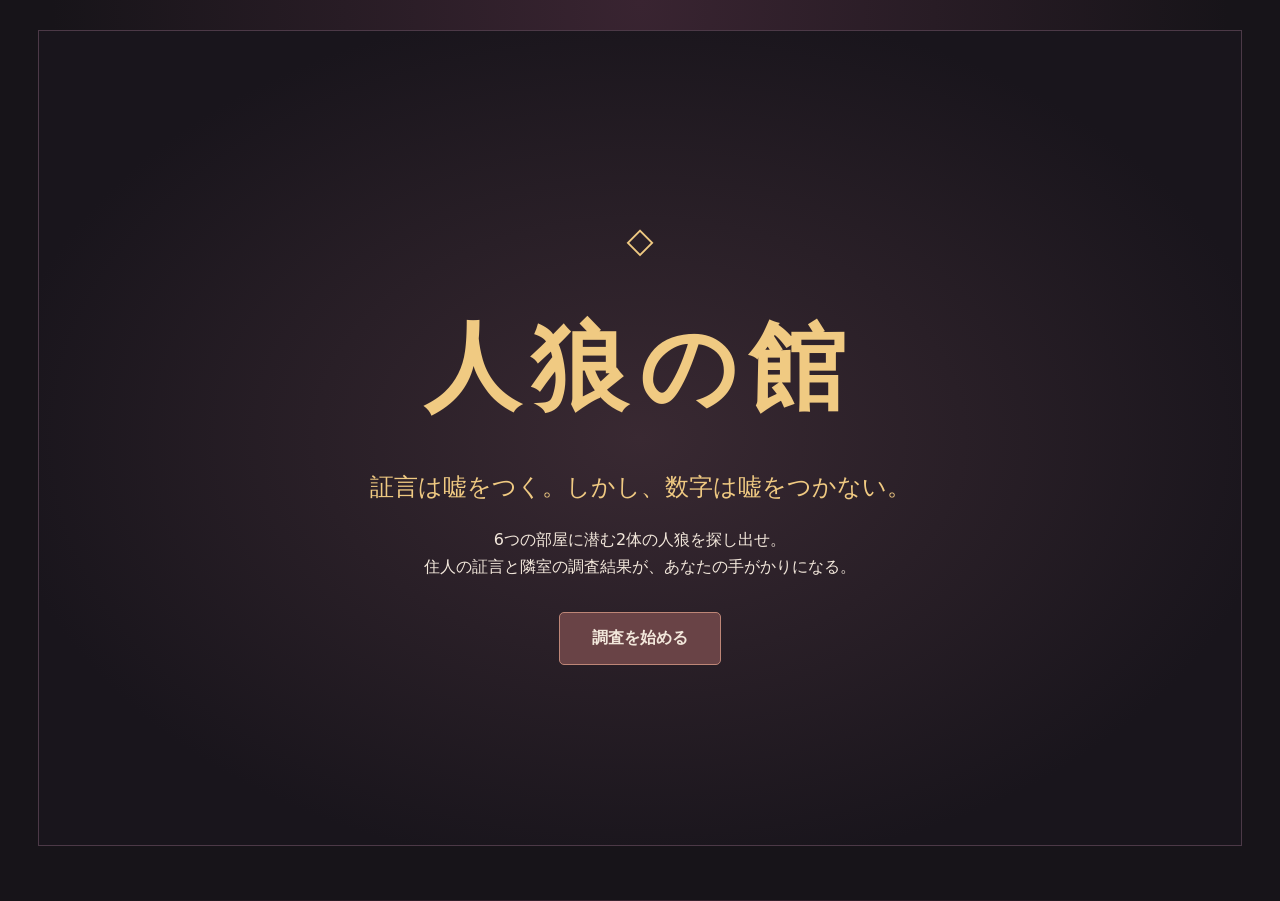
==== index.html @ a3e04810 "Implement playable 人狼の館 browser prototype" ====
<!doctype html>
<html lang="ja">
<head>
<meta charset="utf-8">
<meta name="viewport" content="width=device-width, initial-scale=1">
<meta name="theme-color" content="#17141a">
<title>人狼の館</title>
<link rel="stylesheet" href="style.css">
<script defer src="game.js"></script>
<script defer src="ui.js"></script>
</head>
<body>
<main id="app"></main>
<div id="announcement" class="sr-only" role="status" aria-live="polite"></div>
</body>
</html>
---- style.css ----
:root{color-scheme:dark;--bg:#171419;--panel:#211c24;--edge:#4c3947;--ink:#f2e7db;--muted:#c2b0ba;--gold:#f0ca82;--red:#f0a8aa;font:16px/1.65 system-ui,sans-serif}
*{box-sizing:border-box}body{margin:0;min-height:100vh;color:var(--ink);background:radial-gradient(ellipse at top,#392431,var(--bg) 65%)}main{width:min(1380px,100%);padding:30px clamp(14px,3vw,42px) 54px;margin:auto}
h1,h2,h3,p{margin:0}h1,h2{font-family:"Yu Mincho",YuMincho,"Hiragino Mincho ProN",serif}h1{font-size:clamp(1.6rem,3vw,2.6rem);letter-spacing:.12em}h2{font-size:1.45rem}button{font:inherit;cursor:pointer;color:var(--ink);background:#322936;border:1px solid #70586d;border-radius:5px;padding:8px 13px;min-height:44px}button:hover:not(:disabled){background:#4a3749}button:disabled{opacity:.55;cursor:default}button:focus-visible,summary:focus-visible,.corridor:focus-visible{outline:2px solid var(--gold);outline-offset:2px}.primary{background:#694346;border-color:#be8677;font-weight:700}.danger{color:var(--red);background:#39272f}.cover{min-height:calc(100vh - 84px);display:grid;justify-items:center;align-content:center;gap:20px;text-align:center;padding:25px;border:1px solid var(--edge);background:radial-gradient(ellipse at center,#392932,#19151c 76%)}.cover h1{font-size:clamp(2.8rem,10vw,6rem);color:var(--gold)}.crest{color:var(--gold);font-size:2.2rem}.tagline{font-family:"Yu Mincho",serif;color:var(--gold);font-size:clamp(1rem,3vw,1.5rem)}.cover .primary{margin-top:12px;padding:12px 32px}
.top,.section-heading{display:flex;align-items:center;justify-content:space-between;gap:8px 24px;flex-wrap:wrap}.top{border-bottom:1px solid var(--edge);padding-bottom:12px}.top b,.stats b,.reading strong{color:var(--gold)}.stats{display:flex;flex-wrap:wrap;gap:5px 22px;margin:15px 0 24px}.stats span,.section-heading p,.mobile-note,.ledger li{color:var(--muted)}.section-heading{margin-bottom:10px}.corridor{overflow-x:auto;padding:3px 0 10px}.rooms{display:grid;grid-template-columns:repeat(6,minmax(150px,1fr));gap:10px;min-width:950px}
.room{display:grid;grid-template-rows:auto 100px auto minmax(90px,1fr) auto auto;gap:8px;text-align:center;padding:10px;background:var(--panel);border:1px solid var(--edge);border-radius:9px}.room h3{font-family:Georgia,serif;color:var(--gold);font-size:1.6rem}.room h3 small{font: .75rem system-ui;margin-left:3px}.portrait{position:relative;overflow:hidden;border-radius:70px 70px 4px 4px;border:1px solid var(--edge);background:radial-gradient(ellipse at 50% 45%,#67444f,#332733 70%)}.portrait span{position:absolute;left:50%;bottom:-25px;width:74px;height:78px;transform:translateX(-50%);border-radius:48% 48% 0 0;background:#151117}.portrait span::before{content:"";position:absolute;left:50%;top:-34px;width:36px;height:44px;transform:translateX(-50%);border-radius:48%;background:#151117}.revealed .portrait{filter:grayscale(1)}.identity{font-size:.8rem;color:var(--muted)}.speech{font-size:.88rem;text-align:left;padding:9px;background:#2c2430;border-radius:5px}.reading{min-height:56px;display:flex;align-items:center;justify-content:center;gap:8px;border-top:1px solid var(--edge);font-size:.75rem;color:var(--muted)}.reading strong{font:700 2.25rem Georgia,serif}.actions{display:grid;grid-template-columns:1fr 1fr;gap:4px}.actions button{padding:5px;font-size:.85rem}
.scene,.ledger{margin:20px 0;padding:16px 20px;border:1px solid var(--edge);border-radius:8px;background:#231b25}.scene p{margin:8px 0 14px}.night{background:#241821;animation:dusk .65s ease-out}.won h2{color:var(--gold)}.lost h2{color:var(--red)}@keyframes dusk{from{opacity:.35;transform:translateY(-5px)}to{opacity:1;transform:none}}.ledger details{margin-top:15px}.ledger summary{cursor:pointer;padding:7px 0}.ledger h3{margin-top:12px}.ledger ul{margin:4px 0;padding-left:24px}.pairs{margin-top:10px}.pairs ul{display:flex;flex-wrap:wrap;gap:4px 28px}.mobile-note{display:none;font-size:.8rem}.sr-only{position:absolute;width:1px;height:1px;overflow:hidden;clip-path:inset(50%);white-space:nowrap}@media(max-width:1020px){.mobile-note{display:block}}@media(max-width:520px){main{padding-top:18px}.room{padding:8px}.section-heading p{font-size:.9rem}}@media(prefers-reduced-motion:reduce){.night{animation:none}}
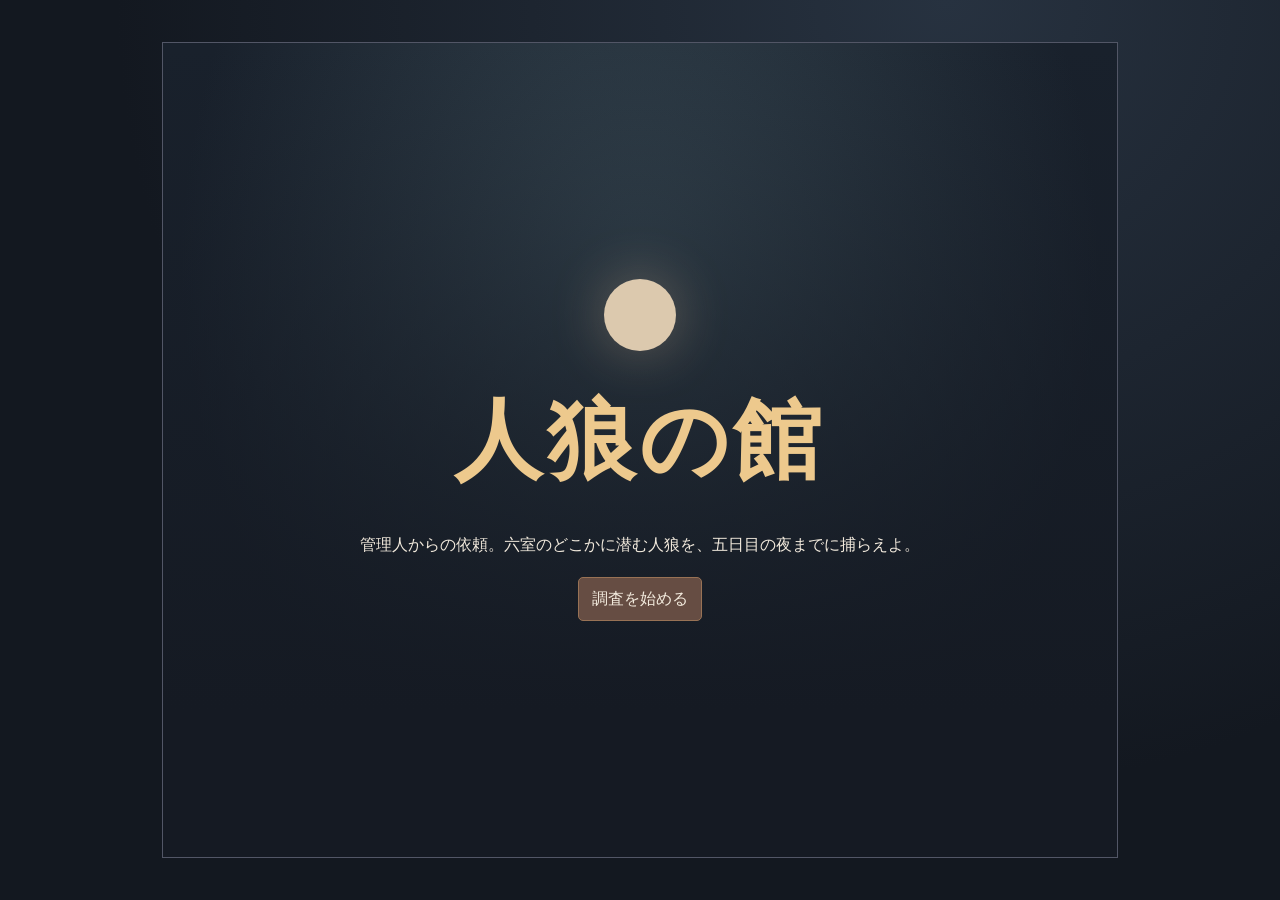
==== commit 0a43875a: "Remake 人狼の館 as a 2D investigation and capture game" ====
--- a/index.html
+++ b/index.html
@@ -3,7 +3,7 @@
 <head>
 <meta charset="utf-8">
 <meta name="viewport" content="width=device-width, initial-scale=1">
-<meta name="theme-color" content="#17141a">
+<meta name="theme-color" content="#131820">
 <title>人狼の館</title>
 <link rel="stylesheet" href="style.css">
 <script defer src="game.js"></script>
@@ -11,6 +11,5 @@
 </head>
 <body>
 <main id="app"></main>
-<div id="announcement" class="sr-only" role="status" aria-live="polite"></div>
 </body>
 </html>
--- a/style.css
+++ b/style.css
@@ -1,6 +1,6 @@
-:root{color-scheme:dark;--bg:#171419;--panel:#211c24;--edge:#4c3947;--ink:#f2e7db;--muted:#c2b0ba;--gold:#f0ca82;--red:#f0a8aa;font:16px/1.65 system-ui,sans-serif}
-*{box-sizing:border-box}body{margin:0;min-height:100vh;color:var(--ink);background:radial-gradient(ellipse at top,#392431,var(--bg) 65%)}main{width:min(1380px,100%);padding:30px clamp(14px,3vw,42px) 54px;margin:auto}
-h1,h2,h3,p{margin:0}h1,h2{font-family:"Yu Mincho",YuMincho,"Hiragino Mincho ProN",serif}h1{font-size:clamp(1.6rem,3vw,2.6rem);letter-spacing:.12em}h2{font-size:1.45rem}button{font:inherit;cursor:pointer;color:var(--ink);background:#322936;border:1px solid #70586d;border-radius:5px;padding:8px 13px;min-height:44px}button:hover:not(:disabled){background:#4a3749}button:disabled{opacity:.55;cursor:default}button:focus-visible,summary:focus-visible,.corridor:focus-visible{outline:2px solid var(--gold);outline-offset:2px}.primary{background:#694346;border-color:#be8677;font-weight:700}.danger{color:var(--red);background:#39272f}.cover{min-height:calc(100vh - 84px);display:grid;justify-items:center;align-content:center;gap:20px;text-align:center;padding:25px;border:1px solid var(--edge);background:radial-gradient(ellipse at center,#392932,#19151c 76%)}.cover h1{font-size:clamp(2.8rem,10vw,6rem);color:var(--gold)}.crest{color:var(--gold);font-size:2.2rem}.tagline{font-family:"Yu Mincho",serif;color:var(--gold);font-size:clamp(1rem,3vw,1.5rem)}.cover .primary{margin-top:12px;padding:12px 32px}
-.top,.section-heading{display:flex;align-items:center;justify-content:space-between;gap:8px 24px;flex-wrap:wrap}.top{border-bottom:1px solid var(--edge);padding-bottom:12px}.top b,.stats b,.reading strong{color:var(--gold)}.stats{display:flex;flex-wrap:wrap;gap:5px 22px;margin:15px 0 24px}.stats span,.section-heading p,.mobile-note,.ledger li{color:var(--muted)}.section-heading{margin-bottom:10px}.corridor{overflow-x:auto;padding:3px 0 10px}.rooms{display:grid;grid-template-columns:repeat(6,minmax(150px,1fr));gap:10px;min-width:950px}
-.room{display:grid;grid-template-rows:auto 100px auto minmax(90px,1fr) auto auto;gap:8px;text-align:center;padding:10px;background:var(--panel);border:1px solid var(--edge);border-radius:9px}.room h3{font-family:Georgia,serif;color:var(--gold);font-size:1.6rem}.room h3 small{font: .75rem system-ui;margin-left:3px}.portrait{position:relative;overflow:hidden;border-radius:70px 70px 4px 4px;border:1px solid var(--edge);background:radial-gradient(ellipse at 50% 45%,#67444f,#332733 70%)}.portrait span{position:absolute;left:50%;bottom:-25px;width:74px;height:78px;transform:translateX(-50%);border-radius:48% 48% 0 0;background:#151117}.portrait span::before{content:"";position:absolute;left:50%;top:-34px;width:36px;height:44px;transform:translateX(-50%);border-radius:48%;background:#151117}.revealed .portrait{filter:grayscale(1)}.identity{font-size:.8rem;color:var(--muted)}.speech{font-size:.88rem;text-align:left;padding:9px;background:#2c2430;border-radius:5px}.reading{min-height:56px;display:flex;align-items:center;justify-content:center;gap:8px;border-top:1px solid var(--edge);font-size:.75rem;color:var(--muted)}.reading strong{font:700 2.25rem Georgia,serif}.actions{display:grid;grid-template-columns:1fr 1fr;gap:4px}.actions button{padding:5px;font-size:.85rem}
-.scene,.ledger{margin:20px 0;padding:16px 20px;border:1px solid var(--edge);border-radius:8px;background:#231b25}.scene p{margin:8px 0 14px}.night{background:#241821;animation:dusk .65s ease-out}.won h2{color:var(--gold)}.lost h2{color:var(--red)}@keyframes dusk{from{opacity:.35;transform:translateY(-5px)}to{opacity:1;transform:none}}.ledger details{margin-top:15px}.ledger summary{cursor:pointer;padding:7px 0}.ledger h3{margin-top:12px}.ledger ul{margin:4px 0;padding-left:24px}.pairs{margin-top:10px}.pairs ul{display:flex;flex-wrap:wrap;gap:4px 28px}.mobile-note{display:none;font-size:.8rem}.sr-only{position:absolute;width:1px;height:1px;overflow:hidden;clip-path:inset(50%);white-space:nowrap}@media(max-width:1020px){.mobile-note{display:block}}@media(max-width:520px){main{padding-top:18px}.room{padding:8px}.section-heading p{font-size:.9rem}}@media(prefers-reduced-motion:reduce){.night{animation:none}}
+:root{color-scheme:dark;--bg:#131820;--panel:#202832;--ink:#f1e9dc;--muted:#bcc2c3;--line:#525666;--gold:#edc98d;--green:#addac1;--red:#e8a5a9;font:16px/1.6 system-ui,sans-serif}
+*{box-sizing:border-box}body{margin:0;color:var(--ink);background:radial-gradient(ellipse at 74% 0,#273240,var(--bg) 62%);min-height:100vh}main{width:min(1040px,100%);margin:auto;padding:clamp(14px,4vw,42px)}h1,h2,h3,p{margin:0}h1,h2{font-family:"Yu Mincho",serif;letter-spacing:.05em}h2{font-size:clamp(1.4rem,4vw,2rem)}button,textarea{font:inherit}button{cursor:pointer;color:var(--ink);min-height:44px;border:1px solid #696777;background:#303642;border-radius:5px;padding:8px 13px}button:hover:not(:disabled){border-color:var(--gold);background-color:#48414a}button:disabled{opacity:.52;cursor:default}button:focus-visible,textarea:focus-visible,.hall-scroll:focus-visible{outline:2px solid var(--gold);outline-offset:3px}.primary,.active{background:#664d43;border-color:#987255}.muted,small{color:var(--muted)}.muted{margin-bottom:12px}header,.toolbar,.status,.room-header{display:flex;align-items:center;gap:8px 14px;flex-wrap:wrap}header{margin-bottom:20px;padding-bottom:12px;border-bottom:1px solid var(--line);justify-content:space-between}header h1{font-size:clamp(1.25rem,3vw,1.8rem)}.status{color:var(--gold)}.toolbar,.room-header{margin:12px 0}.room-header{justify-content:space-between}
+.cover{position:relative;isolation:isolate;min-height:calc(100vh - 84px);padding:24px;display:grid;align-content:center;justify-items:center;text-align:center;gap:20px;border:1px solid var(--line);background:linear-gradient(0deg,#151a23 18%,transparent),radial-gradient(ellipse at 50% 27%,#34444f,#19212c 68%)}.cover h1{font-size:clamp(2.7rem,11vw,5.5rem);color:var(--gold)}.cover p{max-width:35rem}.moon{width:72px;height:72px;border-radius:50%;background:#dcc9ae;box-shadow:0 0 55px #e4c19855}
+.hall-scroll{overflow-x:auto;padding:4px 0 9px}.hall{min-width:665px;border:1px solid var(--line);padding:25px 15px 13px;background:linear-gradient(180deg,#252832 0%,#48414a 57%,#262933 58%,#161d27 100%);box-shadow:inset 0 0 45px #12151d}.doors{display:grid;grid-template-columns:repeat(6,1fr);gap:9px}.door-bay{text-align:center}.door{position:relative;width:min(100%,112px);height:clamp(115px,20vw,177px);display:grid;align-content:start;justify-items:center;padding-top:15px;margin-bottom:9px;color:var(--gold);border:5px solid #71564e;border-bottom-color:#383037;border-radius:3px 3px 0 0;background:linear-gradient(100deg,#4e3c41,#2e2831);box-shadow:0 3px 7px #0a0c11,inset 0 0 0 2px #302733}.door::before{content:"";width:28px;height:4px;margin-bottom:7px;border-radius:60%;background:var(--gold);box-shadow:0 0 19px #f4bb77aa}.door strong{color:#f3d9a9;border:1px solid #866d59;padding:0 7px;font-family:Georgia,serif}.knob{position:absolute;top:60%;right:14%;width:8px;height:8px;border-radius:50%;background:#c29965}.bay-label{display:block;color:var(--muted);font-size:.73rem}.passages{display:grid;grid-template-columns:repeat(5,1fr);gap:7px;margin:14px 7% 0}.edge{font-size:.8rem;padding:3px}
+.room-scene{position:relative;isolation:isolate;min-height:325px;aspect-ratio:2.25;border:1px solid var(--line);border-radius:5px;overflow:hidden;background:linear-gradient(177deg,#282d39 0 54%,transparent 54.2%),repeating-linear-gradient(6deg,#48414b 0 3px,#393341 3px 24px);box-shadow:inset 0 0 70px #111722}.room-scene::before{content:"";position:absolute;inset:10% 7% 22%;background:radial-gradient(ellipse,#bc8a582a,transparent 65%);pointer-events:none}.prop{position:absolute;width:21%;height:36%;padding:0;border:1px solid transparent;border-radius:7px;background:transparent;display:grid;grid-template-rows:minmax(0,1fr) auto;justify-items:center;align-items:end;line-height:1.15}.prop svg,.trace svg{width:100%;height:100%;filter:drop-shadow(2px 5px 3px #12161e)}.prop span,.trace span{background:#1b202be8;padding:3px 5px;border-radius:3px;font-size:clamp(.68rem,2vw,.83rem)}.prop:hover:not(:disabled),.prop.selected{background:#d8b47818;border-color:#a58c68}.prop-window{top:3%;left:39%}.prop-clock{width:12%;height:23%;top:7%;left:63%}.prop-shelf{top:9%;left:4%;height:42%}.prop-closet{top:15%;right:3%;height:46%}.prop-desk{top:43%;left:23%;width:27%}.prop-bed{top:54%;right:22%;width:28%}.prop-bin{top:52%;left:2%;width:15%;height:27%}.prop-shoes{top:67%;right:3%;width:17%;height:24%}.traces{position:absolute;top:78%;left:4%;display:flex;gap:3px}.trace{padding:0;width:clamp(40px,8vw,73px);height:63px;display:grid;grid-template-rows:1fr auto;justify-items:center;background:#25232b99;color:var(--gold);line-height:1.1;border-color:#957b5b}
+.inspection,.memos{display:grid;gap:10px;grid-template-columns:repeat(2,minmax(0,1fr));margin-top:10px}.inspection section,.notebook section,.result{padding:14px;border:1px solid var(--line);background:var(--panel);border-radius:5px}.inspection button{margin:6px 3px 0 0}.inspection p{margin-top:4px;color:var(--muted)}.feedback{margin:12px 0;color:var(--gold);min-height:1.6em}.feedback:empty{display:none}.notebook{display:grid;gap:10px}.notebook ol{padding-left:24px;margin:6px 0 0}.notebook li+li{margin-top:5px}.notebook strong{color:var(--gold);font-size:.89rem}.memos textarea{display:block;width:100%;resize:vertical;background:#171c25;color:var(--ink);border:1px solid var(--line);border-radius:4px;padding:6px}.result{animation:appear .45s ease-out}.result p{margin:7px 0}.result button{margin-top:10px}.caught h2{color:var(--green)}.escaped h2{color:var(--red)}@keyframes appear{from{opacity:.35;transform:translateY(7px)}to{opacity:1;transform:none}}@media(max-width:520px){.inspection{grid-template-columns:1fr}.status{gap:4px 10px}.room-scene{aspect-ratio:auto}.prop-clock{width:15%}}@media(prefers-reduced-motion:reduce){.result{animation:none}}
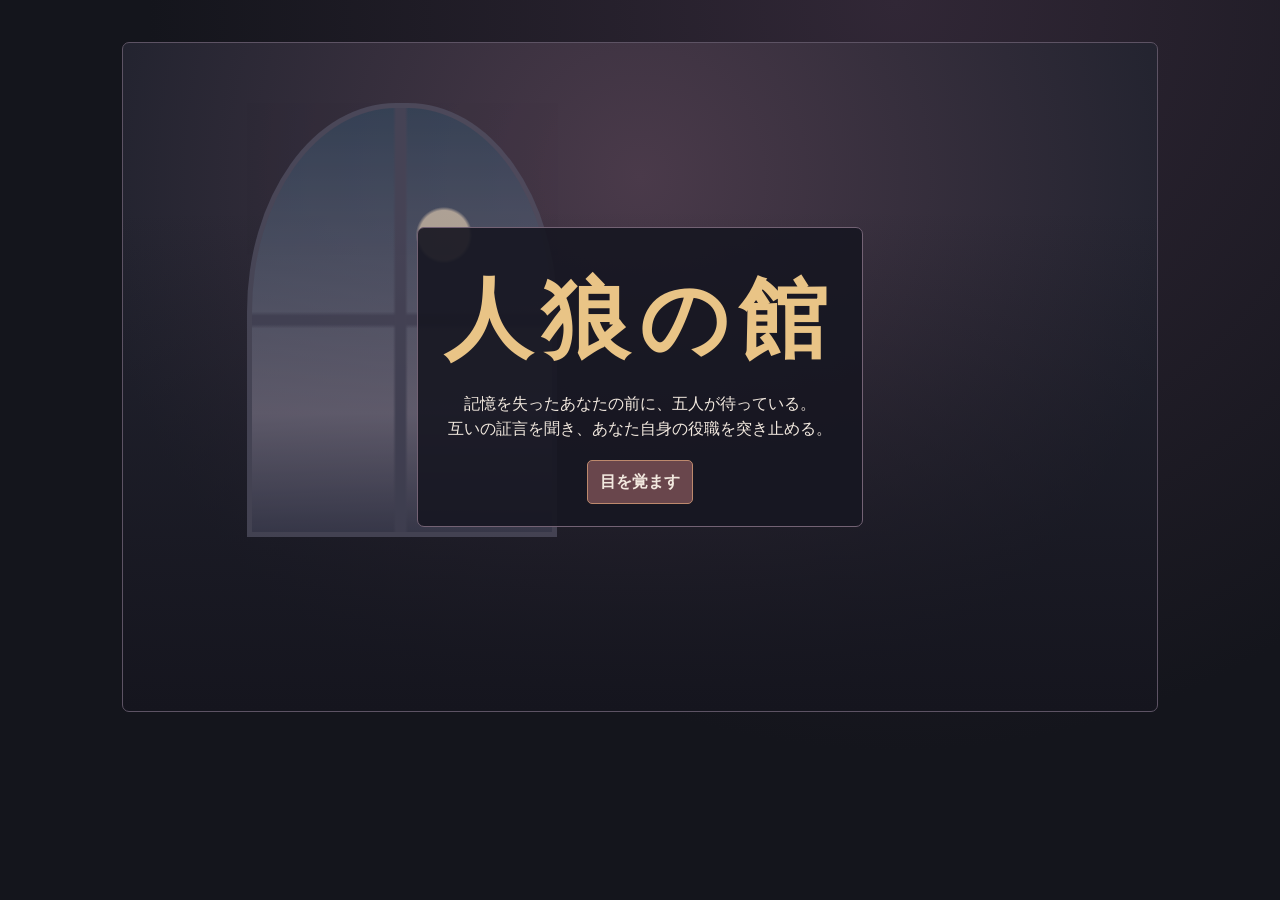
==== commit b145c82c: "Remake 人狼の館 as a hidden-identity interview mystery" ====
--- a/index.html
+++ b/index.html
@@ -3,7 +3,7 @@
 <head>
 <meta charset="utf-8">
 <meta name="viewport" content="width=device-width, initial-scale=1">
-<meta name="theme-color" content="#131820">
+<meta name="theme-color" content="#14151c">
 <title>人狼の館</title>
 <link rel="stylesheet" href="style.css">
 <script defer src="game.js"></script>
--- a/style.css
+++ b/style.css
@@ -1,6 +1,6 @@
-:root{color-scheme:dark;--bg:#131820;--panel:#202832;--ink:#f1e9dc;--muted:#bcc2c3;--line:#525666;--gold:#edc98d;--green:#addac1;--red:#e8a5a9;font:16px/1.6 system-ui,sans-serif}
-*{box-sizing:border-box}body{margin:0;color:var(--ink);background:radial-gradient(ellipse at 74% 0,#273240,var(--bg) 62%);min-height:100vh}main{width:min(1040px,100%);margin:auto;padding:clamp(14px,4vw,42px)}h1,h2,h3,p{margin:0}h1,h2{font-family:"Yu Mincho",serif;letter-spacing:.05em}h2{font-size:clamp(1.4rem,4vw,2rem)}button,textarea{font:inherit}button{cursor:pointer;color:var(--ink);min-height:44px;border:1px solid #696777;background:#303642;border-radius:5px;padding:8px 13px}button:hover:not(:disabled){border-color:var(--gold);background-color:#48414a}button:disabled{opacity:.52;cursor:default}button:focus-visible,textarea:focus-visible,.hall-scroll:focus-visible{outline:2px solid var(--gold);outline-offset:3px}.primary,.active{background:#664d43;border-color:#987255}.muted,small{color:var(--muted)}.muted{margin-bottom:12px}header,.toolbar,.status,.room-header{display:flex;align-items:center;gap:8px 14px;flex-wrap:wrap}header{margin-bottom:20px;padding-bottom:12px;border-bottom:1px solid var(--line);justify-content:space-between}header h1{font-size:clamp(1.25rem,3vw,1.8rem)}.status{color:var(--gold)}.toolbar,.room-header{margin:12px 0}.room-header{justify-content:space-between}
-.cover{position:relative;isolation:isolate;min-height:calc(100vh - 84px);padding:24px;display:grid;align-content:center;justify-items:center;text-align:center;gap:20px;border:1px solid var(--line);background:linear-gradient(0deg,#151a23 18%,transparent),radial-gradient(ellipse at 50% 27%,#34444f,#19212c 68%)}.cover h1{font-size:clamp(2.7rem,11vw,5.5rem);color:var(--gold)}.cover p{max-width:35rem}.moon{width:72px;height:72px;border-radius:50%;background:#dcc9ae;box-shadow:0 0 55px #e4c19855}
-.hall-scroll{overflow-x:auto;padding:4px 0 9px}.hall{min-width:665px;border:1px solid var(--line);padding:25px 15px 13px;background:linear-gradient(180deg,#252832 0%,#48414a 57%,#262933 58%,#161d27 100%);box-shadow:inset 0 0 45px #12151d}.doors{display:grid;grid-template-columns:repeat(6,1fr);gap:9px}.door-bay{text-align:center}.door{position:relative;width:min(100%,112px);height:clamp(115px,20vw,177px);display:grid;align-content:start;justify-items:center;padding-top:15px;margin-bottom:9px;color:var(--gold);border:5px solid #71564e;border-bottom-color:#383037;border-radius:3px 3px 0 0;background:linear-gradient(100deg,#4e3c41,#2e2831);box-shadow:0 3px 7px #0a0c11,inset 0 0 0 2px #302733}.door::before{content:"";width:28px;height:4px;margin-bottom:7px;border-radius:60%;background:var(--gold);box-shadow:0 0 19px #f4bb77aa}.door strong{color:#f3d9a9;border:1px solid #866d59;padding:0 7px;font-family:Georgia,serif}.knob{position:absolute;top:60%;right:14%;width:8px;height:8px;border-radius:50%;background:#c29965}.bay-label{display:block;color:var(--muted);font-size:.73rem}.passages{display:grid;grid-template-columns:repeat(5,1fr);gap:7px;margin:14px 7% 0}.edge{font-size:.8rem;padding:3px}
-.room-scene{position:relative;isolation:isolate;min-height:325px;aspect-ratio:2.25;border:1px solid var(--line);border-radius:5px;overflow:hidden;background:linear-gradient(177deg,#282d39 0 54%,transparent 54.2%),repeating-linear-gradient(6deg,#48414b 0 3px,#393341 3px 24px);box-shadow:inset 0 0 70px #111722}.room-scene::before{content:"";position:absolute;inset:10% 7% 22%;background:radial-gradient(ellipse,#bc8a582a,transparent 65%);pointer-events:none}.prop{position:absolute;width:21%;height:36%;padding:0;border:1px solid transparent;border-radius:7px;background:transparent;display:grid;grid-template-rows:minmax(0,1fr) auto;justify-items:center;align-items:end;line-height:1.15}.prop svg,.trace svg{width:100%;height:100%;filter:drop-shadow(2px 5px 3px #12161e)}.prop span,.trace span{background:#1b202be8;padding:3px 5px;border-radius:3px;font-size:clamp(.68rem,2vw,.83rem)}.prop:hover:not(:disabled),.prop.selected{background:#d8b47818;border-color:#a58c68}.prop-window{top:3%;left:39%}.prop-clock{width:12%;height:23%;top:7%;left:63%}.prop-shelf{top:9%;left:4%;height:42%}.prop-closet{top:15%;right:3%;height:46%}.prop-desk{top:43%;left:23%;width:27%}.prop-bed{top:54%;right:22%;width:28%}.prop-bin{top:52%;left:2%;width:15%;height:27%}.prop-shoes{top:67%;right:3%;width:17%;height:24%}.traces{position:absolute;top:78%;left:4%;display:flex;gap:3px}.trace{padding:0;width:clamp(40px,8vw,73px);height:63px;display:grid;grid-template-rows:1fr auto;justify-items:center;background:#25232b99;color:var(--gold);line-height:1.1;border-color:#957b5b}
-.inspection,.memos{display:grid;gap:10px;grid-template-columns:repeat(2,minmax(0,1fr));margin-top:10px}.inspection section,.notebook section,.result{padding:14px;border:1px solid var(--line);background:var(--panel);border-radius:5px}.inspection button{margin:6px 3px 0 0}.inspection p{margin-top:4px;color:var(--muted)}.feedback{margin:12px 0;color:var(--gold);min-height:1.6em}.feedback:empty{display:none}.notebook{display:grid;gap:10px}.notebook ol{padding-left:24px;margin:6px 0 0}.notebook li+li{margin-top:5px}.notebook strong{color:var(--gold);font-size:.89rem}.memos textarea{display:block;width:100%;resize:vertical;background:#171c25;color:var(--ink);border:1px solid var(--line);border-radius:4px;padding:6px}.result{animation:appear .45s ease-out}.result p{margin:7px 0}.result button{margin-top:10px}.caught h2{color:var(--green)}.escaped h2{color:var(--red)}@keyframes appear{from{opacity:.35;transform:translateY(7px)}to{opacity:1;transform:none}}@media(max-width:520px){.inspection{grid-template-columns:1fr}.status{gap:4px 10px}.room-scene{aspect-ratio:auto}.prop-clock{width:15%}}@media(prefers-reduced-motion:reduce){.result{animation:none}}
+:root{color-scheme:dark;--bg:#14151c;--panel:#22232e;--line:#5d5364;--ink:#f2e9df;--muted:#c7bdc9;--gold:#e9c486;--blue:#9db5cf;font:16px/1.6 system-ui,sans-serif}
+*{box-sizing:border-box}body{margin:0;min-height:100vh;color:var(--ink);background:radial-gradient(ellipse at 70% 0,#312736,var(--bg) 59%)}main{width:min(1120px,100%);margin:auto;padding:clamp(14px,4vw,42px)}h1,h2,h3,p{margin:0}h1,h2{font-family:"Yu Mincho","Hiragino Mincho ProN",serif}h1{letter-spacing:.11em}h2{font-size:1.55rem}button,select{font:inherit;color:var(--ink);background:#33303d;border:1px solid #78677e;border-radius:5px;padding:7px 12px;min-height:44px}button{cursor:pointer}button:hover:not(:disabled){background:#484052;border-color:var(--gold)}button:disabled{opacity:.5;cursor:default}button:focus-visible,select:focus-visible{outline:2px solid var(--gold);outline-offset:3px}.primary{background:#69464c;border-color:#bd896d;font-weight:700}.muted,small{color:var(--muted)}small{font-size:.78rem}.bar{display:flex;gap:8px 12px;align-items:center;flex-wrap:wrap;margin-bottom:16px;border-bottom:1px solid var(--line);padding-bottom:12px}.bar h1{font-size:1.4rem;margin-right:auto}.bar b{color:var(--gold)}.bar p{font-size:.9rem}
+.cover,.stage{position:relative;isolation:isolate;overflow:hidden;border:1px solid var(--line);border-radius:7px;background:linear-gradient(0deg,#15151e,transparent 75%),radial-gradient(ellipse at 50% 20%,#4a3a4a,#22232f 75%)}.cover{min-height:min(670px,85vh);display:grid;place-items:center;text-align:center;padding:25px}.window{position:absolute;z-index:-1;top:9%;left:12%;width:30%;height:65%;border:5px solid #545365;border-radius:48% 48% 0 0;opacity:.7;background:radial-gradient(circle at 64% 30%,#dfd0ba 0 7%,transparent 8%),linear-gradient(90deg,transparent 47%,#4c4c60 48% 51%,transparent 52%),linear-gradient(0deg,transparent 48%,#4c4c60 49% 51%,transparent 52%),linear-gradient(#36495f,#777284 72%,#424357)}.cover-text{padding:22px 26px;background:#171721e8;border:1px solid #736274;border-radius:7px}.cover h1{font-size:clamp(2.8rem,9vw,5.5rem);color:var(--gold)}.cover button{margin-top:18px}
+.interview{display:grid;grid-template-columns:1.45fr 1fr;gap:14px}.stage{--figure:#20212b;--rim:#758499;min-height:480px;display:flex;align-items:end;padding:18px}.stage-mio{--rim:#aa8c94}.stage-so{--rim:#899c89}.stage-towa{--rim:#b19b78}.stage-yui{--rim:#aa96b3}.figure{position:absolute;z-index:-1;left:50%;bottom:15%;width:clamp(180px,48%,320px);height:72%;transform:translateX(-50%);filter:drop-shadow(2px 1px 1px var(--rim))}.figure i{position:absolute;top:0;left:31%;width:40%;height:42%;border-radius:46% 51% 47% 48%;background:var(--figure)}.figure b{position:absolute;inset:35% 0 0;border-radius:40% 43% 13% 13%;background:linear-gradient(90deg,var(--figure),#292832,var(--figure))}.figure-mio i,.figure-yui i{left:29%;width:46%;height:56%;border-radius:48% 50% 35% 32%}.figure-so b{inset:33% 0 0;border-radius:24% 25% 12% 12%}.figure-towa i::after{content:"";position:absolute;left:42%;top:47%;width:59%;height:15%;border:2px solid var(--rim);border-radius:4px}.figure-ren i::after{content:"";position:absolute;inset:0 0 auto -8%;height:46%;background:#181821;border-radius:56% 60% 24% 45%}.figure-yui b::after{content:"";position:absolute;top:53%;right:15%;width:18%;height:20%;border:3px solid #7d6558;background:#ceb17e;border-radius:9px;box-shadow:0 0 18px #c2a57266}
+.dialogue{width:100%;min-height:112px;padding:12px 15px;border:1px solid #827189;border-radius:5px;background:#191923f2}.dialogue h2{color:var(--gold);margin-bottom:4px}.dialogue small{margin-left:12px}.questions,.panel{padding:clamp(13px,3vw,24px);border:1px solid var(--line);border-radius:7px;background:var(--panel)}.choices{display:grid;gap:7px;margin:10px 0}.choices button{text-align:left;display:flex;align-items:center;justify-content:space-between;gap:8px}.choices small{white-space:nowrap}.questions .primary{margin-top:12px}.panel p,.panel h3{margin:8px 0}.panel ul,.panel ol{padding-left:24px}.panel li+li{margin-top:5px}.panel button+button{margin-left:8px}.notebook{display:grid;grid-template-columns:repeat(2,minmax(0,1fr));gap:10px;margin-top:12px}.notebook article{border:1px solid var(--line);padding:12px;border-radius:5px;background:#1d1e28}.notebook h3{color:var(--gold);margin-top:0}.notebook dd{margin:3px 0 8px 12px;color:var(--muted)}.notebook dt{font-weight:600}.verdict-fields{display:grid;grid-template-columns:repeat(2,minmax(0,1fr));gap:10px;margin:15px 0}.verdict-fields select{display:block;width:100%}.win h2{color:var(--gold)}.loss h2{color:#f3aeb3}#form-message{color:#f3aeb3}#rules{margin-bottom:12px}
+@media(max-width:730px){.interview{grid-template-columns:1fr}.stage{min-height:340px}.figure{width:clamp(165px,42%,240px)}.bar h1{margin-right:0}.bar p{flex:1}.stage{padding:10px}.dialogue{min-height:100px}}@media(max-width:480px){.notebook,.verdict-fields{grid-template-columns:1fr}.cover-text{padding:16px}.bar button{padding-inline:8px}}
